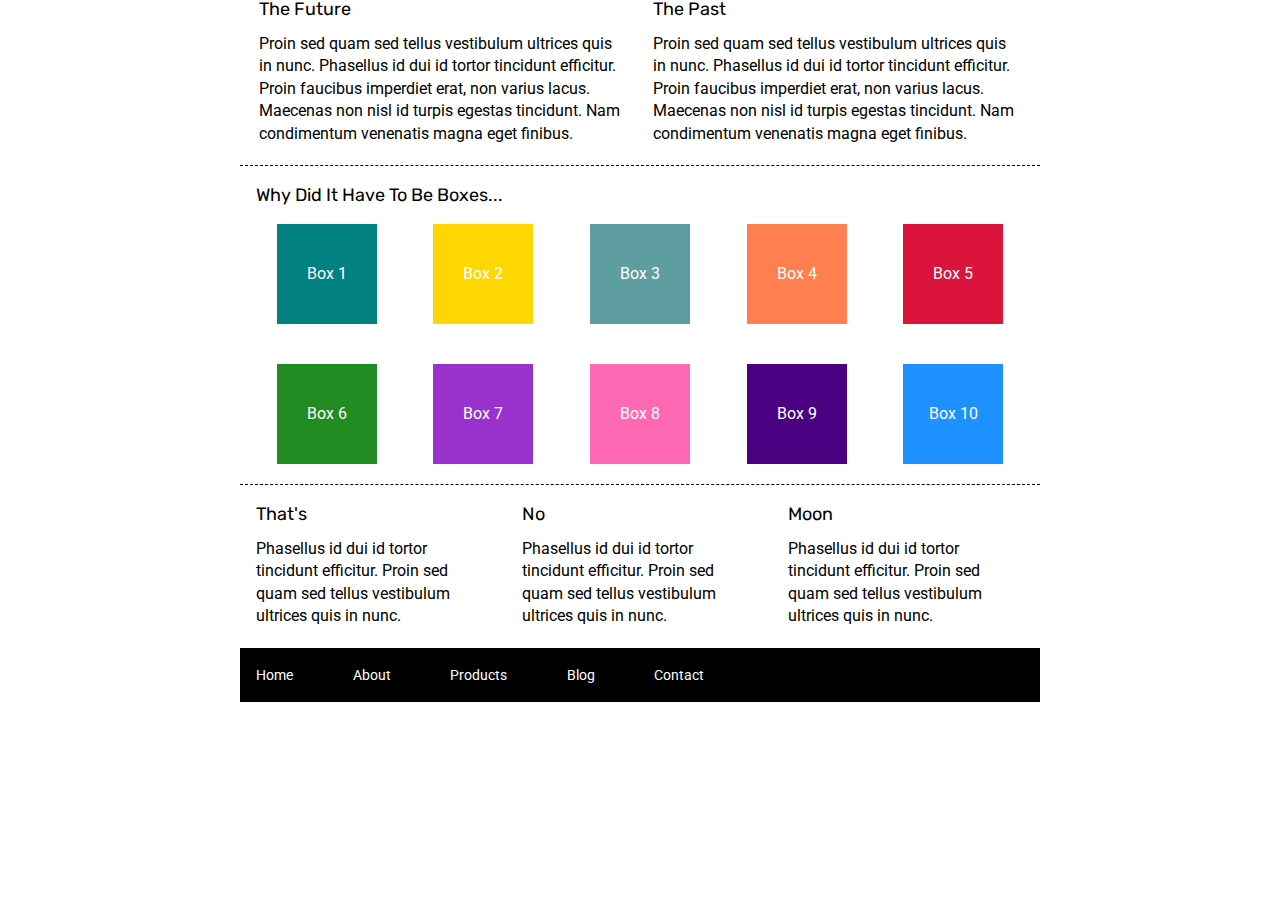
==== index.html @ f8b4ba22 "colored boxes" ====
<!doctype html>

<html lang="en">
<head>
  <meta charset="utf-8">

  <title>Sprint Challenge - Home</title>

  <link href="https://fonts.googleapis.com/css?family=Roboto|Rubik" rel="stylesheet">
  <link rel="stylesheet" href="css/index.css">

</head>

<body>
    <div class="container">
   
        <section class="top-content">
            <div class="text-container">
                <h2>The Future</h2>
                <p>Proin sed quam sed tellus vestibulum ultrices quis in nunc. Phasellus id dui id tortor tincidunt efficitur. Proin faucibus imperdiet erat, non varius lacus. Maecenas non nisl id turpis egestas tincidunt. Nam condimentum venenatis magna eget finibus.</p>
            </div>
            <div class="text-container">
                <h2>The Past</h2>
                <p>Proin sed quam sed tellus vestibulum ultrices quis in nunc. Phasellus id dui id tortor tincidunt efficitur. Proin faucibus imperdiet erat, non varius lacus. Maecenas non nisl id turpis egestas tincidunt. Nam condimentum venenatis magna eget finibus.</p>
            </div>
        </section>
        
        <section class="middle-content">
        
            <h2>Why Did It Have To Be Boxes...</h2>
            
            <div class="boxes">
                <div class="box1">Box 1</div>
                <div class="box2">Box 2</div>
                <div class="box3">Box 3</div>
                <div class="box4">Box 4</div>
                <div class="box5">Box 5</div>
                <div class="box6">Box 6</div>
                <div class="box7">Box 7</div>
                <div class="box8">Box 8</div>
                <div class="box9">Box 9</div>
                <div class="box10">Box 10</div>
            </div>
        
        </section>

        <section class="bottom-content">

            <div class="text-container">
                <h2>That's</h2>
                <p>Phasellus id dui id tortor tincidunt efficitur. Proin sed quam sed tellus vestibulum ultrices quis in nunc.</p>
            </div>
            <div class="text-container">
                <h2>No</h2>
                <p>Phasellus id dui id tortor tincidunt efficitur. Proin sed quam sed tellus vestibulum ultrices quis in nunc.</p>
            </div>
            <div class="text-container">
                <h2>Moon</h2>
                <p>Phasellus id dui id tortor tincidunt efficitur. Proin sed quam sed tellus vestibulum ultrices quis in nunc.</p>
            </div>

        </section>
        
        <footer>
            <nav>
                <a href="#">Home</a>
                <a href="#">About</a>
                <a href="#">Products</a>
                <a href="#">Blog</a>
                <a href="#">Contact</a>
            </nav>
        </footer>
    </div><!-- container -->        
</body>
</html>
---- css/index.css ----
/* http://meyerweb.com/eric/tools/css/reset/ 
   v2.0 | 20110126
   License: none (public domain)
*/

html, body, div, span, applet, object, iframe,
h1, h2, h3, h4, h5, h6, p, blockquote, pre,
a, abbr, acronym, address, big, cite, code,
del, dfn, em, img, ins, kbd, q, s, samp,
small, strike, strong, sub, sup, tt, var,
b, u, i, center,
dl, dt, dd, ol, ul, li,
fieldset, form, label, legend,
table, caption, tbody, tfoot, thead, tr, th, td,
article, aside, canvas, details, embed, 
figure, figcaption, footer, header, hgroup, 
menu, nav, output, ruby, section, summary,
time, mark, audio, video {
	margin: 0;
	padding: 0;
	border: 0;
	font-size: 100%;
	font: inherit;
	vertical-align: baseline;
}
/* HTML5 display-role reset for older browsers */
article, aside, details, figcaption, figure, 
footer, header, hgroup, menu, nav, section {
	display: block;
}
body {
	line-height: 1;
}
ol, ul {
	list-style: none;
}
blockquote, q {
	quotes: none;
}
blockquote:before, blockquote:after,
q:before, q:after {
	content: '';
	content: none;
}
table {
	border-collapse: collapse;
	border-spacing: 0;
}

* {
    box-sizing: border-box;
}

html, body {
    height: 100%;
    font-family: 'Roboto', sans-serif;
}

h1, h2, h3, h4, h5 {
    font-size: 18px;
    margin-bottom: 15px;
    font-family: 'Rubik', sans-serif;
}

p {
    line-height: 1.4;
}

.container {
    width: 800px;
    margin: 0 auto;
}

.top-content {
    display: flex;
    flex-wrap: wrap;
    justify-content: space-evenly;
    margin-bottom: 20px;
    border-bottom: 1px dashed black;
}

.top-content .text-container {
    width: 48%;
    padding: 0 1%;
    padding-bottom: 20px;  
}

.middle-content {
    margin-bottom: 20px;
    border-bottom: 1px dashed black;
}

.middle-content h2 {
    padding: 0 2%;
    margin-bottom: 0;
}

.middle-content .boxes {
    display: flex;
    flex-wrap: wrap;
    justify-content: space-evenly;
}

/* need to put all characteristic but background color into a single class - REFACTOR */

.middle-content .boxes .box1 {
    width: 12.5%;
    height: 100px;
    background: teal;
    margin: 20px 2.5%;
    color: white;
    display: flex;
    align-items: center;
    justify-content: center;
}

.middle-content .boxes .box2 {
    width: 12.5%;
    height: 100px;
    background: gold;
    margin: 20px 2.5%;
    color: white;
    display: flex;
    align-items: center;
    justify-content: center;
}

.middle-content .boxes .box3 {
    width: 12.5%;
    height: 100px;
    background: cadetblue;
    margin: 20px 2.5%;
    color: white;
    display: flex;
    align-items: center;
    justify-content: center;
}

.middle-content .boxes .box4 {
    width: 12.5%;
    height: 100px;
    background: coral;
    margin: 20px 2.5%;
    color: white;
    display: flex;
    align-items: center;
    justify-content: center;
}

.middle-content .boxes .box5 {
    width: 12.5%;
    height: 100px;
    background: crimson;
    margin: 20px 2.5%;
    color: white;
    display: flex;
    align-items: center;
    justify-content: center;
}

.middle-content .boxes .box6 {
    width: 12.5%;
    height: 100px;
    background: forestgreen;
    margin: 20px 2.5%;
    color: white;
    display: flex;
    align-items: center;
    justify-content: center;
}

.middle-content .boxes .box7 {
    width: 12.5%;
    height: 100px;
    background: darkorchid;
    margin: 20px 2.5%;
    color: white;
    display: flex;
    align-items: center;
    justify-content: center;
}

.middle-content .boxes .box8 {
    width: 12.5%;
    height: 100px;
    background: hotpink;
    margin: 20px 2.5%;
    color: white;
    display: flex;
    align-items: center;
    justify-content: center;
}

.middle-content .boxes .box9 {
    width: 12.5%;
    height: 100px;
    background: indigo;
    margin: 20px 2.5%;
    color: white;
    display: flex;
    align-items: center;
    justify-content: center;
}

.middle-content .boxes .box10 {
    width: 12.5%;
    height: 100px;
    background: dodgerblue;
    margin: 20px 2.5%;
    color: white;
    display: flex;
    align-items: center;
    justify-content: center;
}

.bottom-content {
    display: flex;
    margin: 0 2% 20px;
    justify-content: space-around;
}

.bottom-content .text-container {
    padding-right: 4%;
}

.bottom-content .text-container:last-child {
    padding-right: 0;
}

footer {
    width: 100%;
    background: black;
}

footer nav {
    width: 60%;
    display: flex;
    justify-content: space-between;
    align-items: center;
    padding: 20px 2%;
    font-size: 14px;
}

footer nav a {
    color: white;
    text-decoration: none;
}
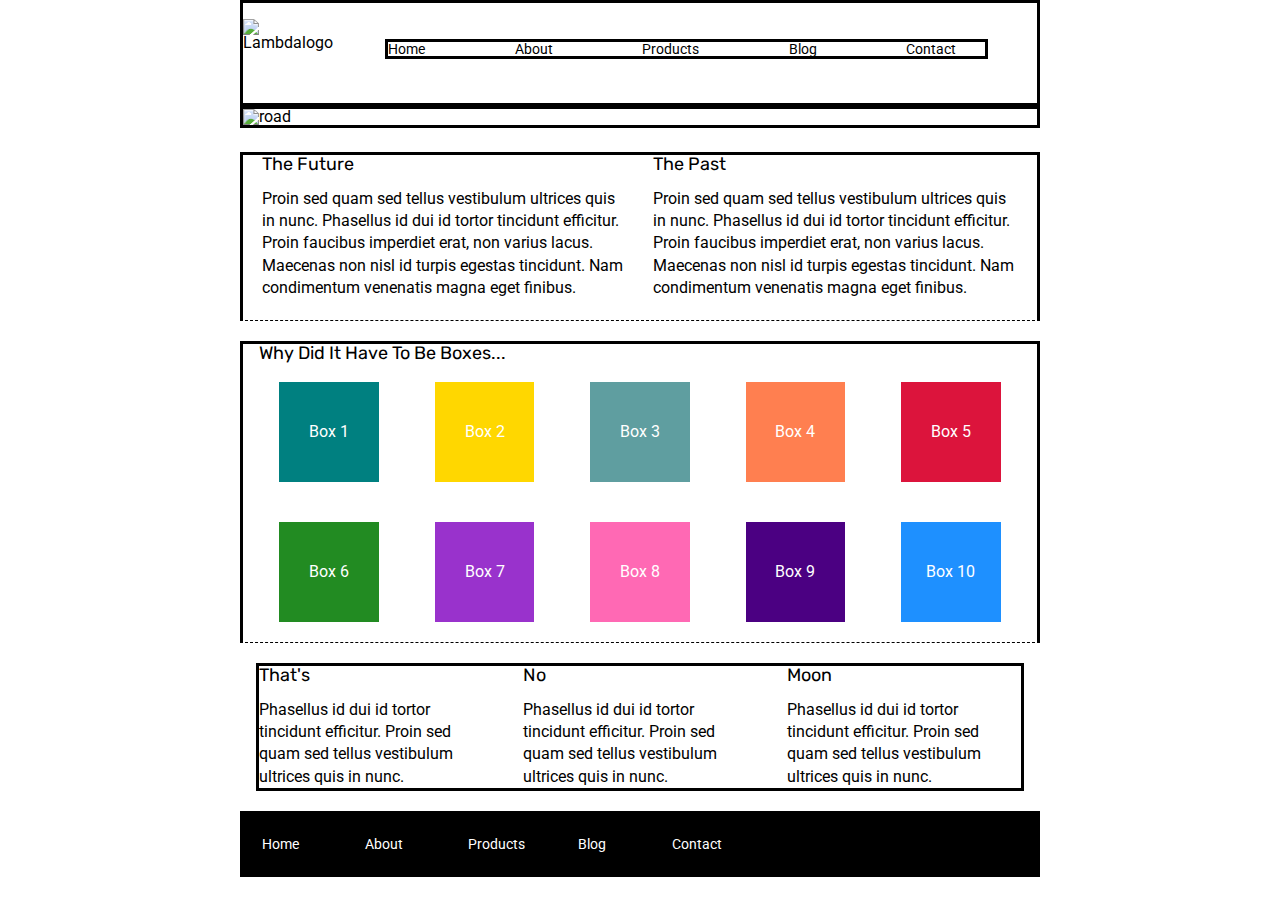
==== commit 3b32f036: "index page completed" ====
--- a/index.html
+++ b/index.html
@@ -13,7 +13,29 @@
 
 <body>
     <div class="container">
-   
+
+        <header>
+            <div class="navigation">
+                <div class ="roadPic">
+                    <img src="img/lambda-black.png" alt="Lambdalogo"/>
+                </div>
+                <div class="navi">
+                    <nav>
+                        <a href="#">Home</a>
+                        <a href="#">About</a>
+                        <a href="#">Products</a>
+                        <a href="#">Blog</a>
+                        <a href="#">Contact</a>
+                    </nav>
+                </div>
+            </div>
+        </header>
+
+        <section class="roadPicture">
+                <img src="img/jumbo.jpg" alt="road"/>
+
+        </section>
+        
         <section class="top-content">
             <div class="text-container">
                 <h2>The Future</h2>
--- a/css/index.css
+++ b/css/index.css
@@ -27,11 +27,13 @@
 article, aside, details, figcaption, figure, 
 footer, header, hgroup, menu, nav, section {
 	display: block;
+    border: solid black;  
+    /* remove border when done */
 }
 body {
 	line-height: 1;
 }
-ol, ul {
+/* ol, ul {
 	list-style: none;
 }
 blockquote, q {
@@ -45,7 +47,7 @@
 table {
 	border-collapse: collapse;
 	border-spacing: 0;
-}
+} */
 
 * {
     box-sizing: border-box;
@@ -71,6 +73,61 @@
     margin: 0 auto;
 }
 
+/* ----------------Header styles------------- */
+
+.navigation {
+    width: 100%;
+    display: flex;
+    justify-content: space-between;
+    margin-top: 2%;
+    margin-bottom: 3%;
+  }
+  
+.navigation h1 {
+    /* font-size: 5rem; */
+    /* font-weight: bold; */
+    margin-left: 4%;
+    padding-top: 2%;
+    border: 0;
+  }
+
+.navi {
+    width: 100%;
+    align-items: center;
+    padding: 20px 2%;
+    font-size: 14px;
+    display: flex;
+    justify-content: space-evenly;
+}
+
+nav {
+    width: 90%;
+    /* align-items: center; */
+    /* padding: 20px 2%; */
+    font-size: 14px;
+    display: flex;
+    /* justify-content: space-evenly; */
+  }
+  
+nav a {
+    color: black;
+    font-family: 'Roboto', sans-serif;
+    text-decoration: none;
+    width: 10%;
+    margin-right: 15%;
+    display: flex;
+
+  }
+
+
+/* ----------------Roadpicture styles------------- */
+
+.roadPicture{
+    margin-bottom: 3%;
+}
+
+  /* ----------------Top Section styles------------- */
+
 .top-content {
     display: flex;
     flex-wrap: wrap;
@@ -85,6 +142,8 @@
     padding-bottom: 20px;  
 }
 
+/* ----------------Boxes section styles------------- */
+
 .middle-content {
     margin-bottom: 20px;
     border-bottom: 1px dashed black;
@@ -213,6 +272,9 @@
     justify-content: center;
 }
 
+/* ----------------Thats no moon section------------- */
+
+
 .bottom-content {
     display: flex;
     margin: 0 2% 20px;
@@ -226,6 +288,9 @@
 .bottom-content .text-container:last-child {
     padding-right: 0;
 }
+
+/* ----------------Footer styles------------- */
+
 
 footer {
     width: 100%;
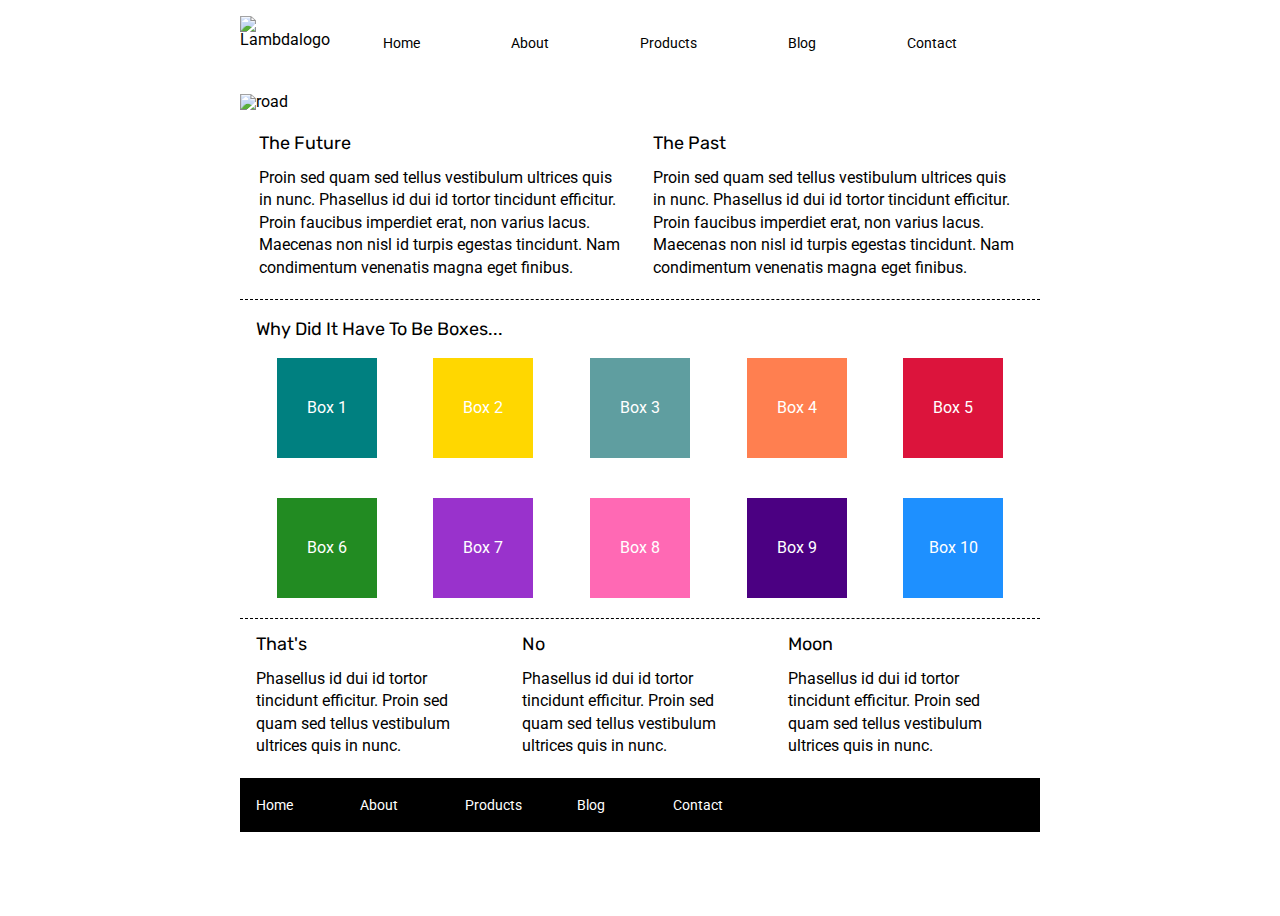
==== commit 210b94db: "mvp complete" ====
--- a/index.html
+++ b/index.html
@@ -21,8 +21,8 @@
                 </div>
                 <div class="navi">
                     <nav>
-                        <a href="#">Home</a>
-                        <a href="#">About</a>
+                        <a href="index.html">Home</a>
+                        <a href="about.html">About</a>
                         <a href="#">Products</a>
                         <a href="#">Blog</a>
                         <a href="#">Contact</a>
@@ -30,7 +30,7 @@
                 </div>
             </div>
         </header>
-
+        
         <section class="roadPicture">
                 <img src="img/jumbo.jpg" alt="road"/>
 
@@ -52,16 +52,16 @@
             <h2>Why Did It Have To Be Boxes...</h2>
             
             <div class="boxes">
-                <div class="box1">Box 1</div>
-                <div class="box2">Box 2</div>
-                <div class="box3">Box 3</div>
-                <div class="box4">Box 4</div>
-                <div class="box5">Box 5</div>
-                <div class="box6">Box 6</div>
-                <div class="box7">Box 7</div>
-                <div class="box8">Box 8</div>
-                <div class="box9">Box 9</div>
-                <div class="box10">Box 10</div>
+                <div class="box1 box">Box 1</div>
+                <div class="box2 box">Box 2</div>
+                <div class="box3 box">Box 3</div>
+                <div class="box4 box">Box 4</div>
+                <div class="box5 box">Box 5</div>
+                <div class="box6 box">Box 6</div>
+                <div class="box7 box">Box 7</div>
+                <div class="box8 box">Box 8</div>
+                <div class="box9 box">Box 9</div>
+                <div class="box10 box">Box 10</div>
             </div>
         
         </section>
@@ -85,8 +85,8 @@
         
         <footer>
             <nav>
-                <a href="#">Home</a>
-                <a href="#">About</a>
+                <a href="index.html">Home</a>
+                <a href="about.html">About</a>
                 <a href="#">Products</a>
                 <a href="#">Blog</a>
                 <a href="#">Contact</a>
--- a/css/index.css
+++ b/css/index.css
@@ -27,7 +27,7 @@
 article, aside, details, figcaption, figure, 
 footer, header, hgroup, menu, nav, section {
 	display: block;
-    border: solid black;  
+    /* border: solid black;   */
     /* remove border when done */
 }
 body {
@@ -145,7 +145,7 @@
 /* ----------------Boxes section styles------------- */
 
 .middle-content {
-    margin-bottom: 20px;
+    margin-bottom: 1em;
     border-bottom: 1px dashed black;
 }
 
@@ -162,10 +162,9 @@
 
 /* need to put all characteristic but background color into a single class - REFACTOR */
 
-.middle-content .boxes .box1 {
+.middle-content .boxes .box {
     width: 12.5%;
     height: 100px;
-    background: teal;
     margin: 20px 2.5%;
     color: white;
     display: flex;
@@ -173,103 +172,44 @@
     justify-content: center;
 }
 
+.middle-content .boxes .box1 {
+    background: teal;
+}
+
 .middle-content .boxes .box2 {
-    width: 12.5%;
-    height: 100px;
     background: gold;
-    margin: 20px 2.5%;
-    color: white;
-    display: flex;
-    align-items: center;
-    justify-content: center;
 }
 
 .middle-content .boxes .box3 {
-    width: 12.5%;
-    height: 100px;
     background: cadetblue;
-    margin: 20px 2.5%;
-    color: white;
-    display: flex;
-    align-items: center;
-    justify-content: center;
 }
 
 .middle-content .boxes .box4 {
-    width: 12.5%;
-    height: 100px;
     background: coral;
-    margin: 20px 2.5%;
-    color: white;
-    display: flex;
-    align-items: center;
-    justify-content: center;
 }
 
 .middle-content .boxes .box5 {
-    width: 12.5%;
-    height: 100px;
     background: crimson;
-    margin: 20px 2.5%;
-    color: white;
-    display: flex;
-    align-items: center;
-    justify-content: center;
 }
 
 .middle-content .boxes .box6 {
-    width: 12.5%;
-    height: 100px;
     background: forestgreen;
-    margin: 20px 2.5%;
-    color: white;
-    display: flex;
-    align-items: center;
-    justify-content: center;
 }
 
 .middle-content .boxes .box7 {
-    width: 12.5%;
-    height: 100px;
     background: darkorchid;
-    margin: 20px 2.5%;
-    color: white;
-    display: flex;
-    align-items: center;
-    justify-content: center;
 }
 
 .middle-content .boxes .box8 {
-    width: 12.5%;
-    height: 100px;
     background: hotpink;
-    margin: 20px 2.5%;
-    color: white;
-    display: flex;
-    align-items: center;
-    justify-content: center;
 }
 
 .middle-content .boxes .box9 {
-    width: 12.5%;
-    height: 100px;
     background: indigo;
-    margin: 20px 2.5%;
-    color: white;
-    display: flex;
-    align-items: center;
-    justify-content: center;
 }
 
 .middle-content .boxes .box10 {
-    width: 12.5%;
-    height: 100px;
     background: dodgerblue;
-    margin: 20px 2.5%;
-    color: white;
-    display: flex;
-    align-items: center;
-    justify-content: center;
 }
 
 /* ----------------Thats no moon section------------- */
@@ -309,4 +249,61 @@
 footer nav a {
     color: white;
     text-decoration: none;
-}+}
+
+
+
+/* --------------Page 2 styling----------- */
+
+.about1{
+    margin-bottom: 1em;
+    border-bottom: 1px dashed black;
+}
+
+.aboutcontainer{
+    display: flex;
+    flex-direction: column;
+    padding: 2%;
+}
+
+/* -------big picture section-------- */
+
+.pictures4{
+    display: flex;
+    flex-direction: row;
+    justify-content: space-around;
+    flex-wrap: wrap;
+}
+
+.pictures4 .container1{
+    width: 50%;
+    padding: 1em;
+    display: flex;
+    flex-direction: column;
+}
+
+.pictures4 .container1 .title{
+    padding-top: 0.5em;
+}
+
+.pictures4 .container1 .button button{
+    font-size: medium;
+    margin-top: 1em;
+    padding: 0.5em;
+    width: 8em;
+    background-color: transparent;
+    border-style: solid;
+    border-color: black;
+    border-radius: 0.5em;
+    margin-bottom: 1em;
+}
+
+.pictures4 .container1 .button button:hover{
+    background-color: black;
+    color: white;
+}
+
+.pictures4 .container1 .button {
+    border-bottom: 1px dashed black;
+}
+
